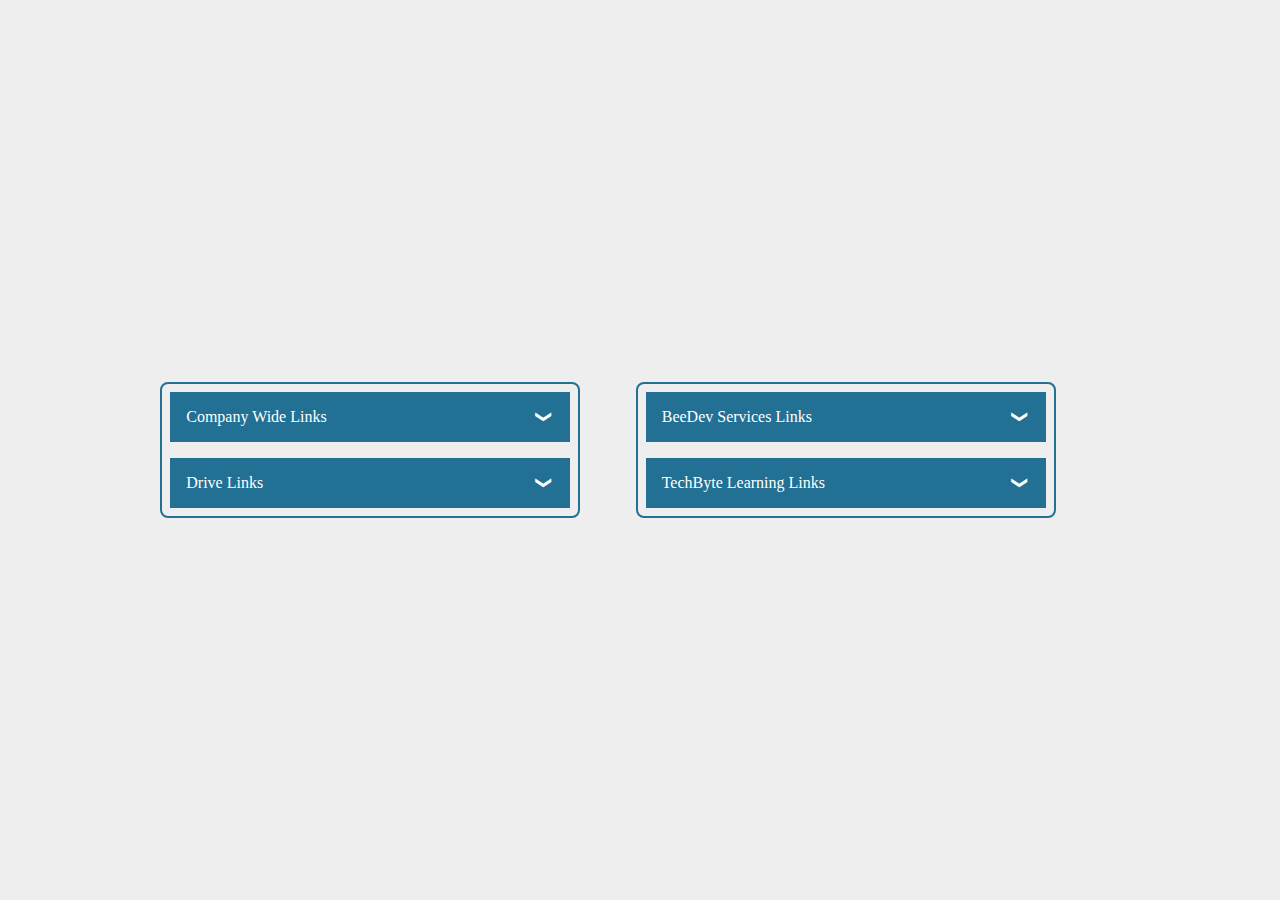
==== index.html @ 26662926 "saving" ====
<!DOCTYPE html>
<html lang="en">
<head>
    <meta charset="UTF-8">
    <meta name="viewport" content="width=device-width, initial-scale=1.0">
    <link rel="stylesheet" href="./static/css/styles.css">
    <title>BeeDev Company Links</title>
</head>
<body>
    <header></header>
    <main>
        <section class="accordion">
            <div class="tab">
                <input type="checkbox" name="accordion-1" id="cb1">
                <label for="cb1" class="tab__label">Company Wide Links</label>
                <div class="tab__content">
                    <ul>
                        <li><a href="https://techbyte-learning.bitrix24.com/" target="_blank">Bitrix</a></li>
                        <li><a href="https://github.com/BeeDevServices-BaseSites" target="_blank">Github Organization</a></li>
                    </ul>
                </div>
            </div>
            <div class="tab">
                <input type="checkbox" name="accordion-1" id="cb2">
                <label for="cb2" class="tab__label">Drive Links</label>
                <div class="tab__content">
                    <ul>
                        <li><a href="https://drive.google.com/drive/u/1/folders/1vUM4mhX7csKhqrYBjAZWLiWVoRfQo0PC" target="_blank">Main Drive Folder</a></li>
                        <li><a href="https://drive.google.com/drive/u/1/folders/1rVVO63seEFXnOHt6aiZv67fKyHgxiEE5">Meeting Notes Folder</a>
                            <ul>
                                <li><a href="https://docs.google.com/document/d/1Jck_j_bqDpCzRBbj1lOlqrwaMRHxx9ataK7NER4JQNc/edit#heading=h.9j9sgapn5xjs" target="_blank">Feb 2024 Doc</a></li>
                            </ul>
                        </li>
                        <li><a href="">Curriculum Folder</a></li>
                    </ul>
                </div>
            </div>
            
        </section>
        <section class="accordion">
            <div class="tab">
                <input type="checkbox" name="accordion-1" id="cb3">
                <label for="cb3" class="tab__label">BeeDev Services Links</label>
                <div class="tab__content">
                    <ul>
                        <li><a href="https://beedev-services.com" target="_blank">Main Site</a></li>
                        <li><a href="https://dev.beedev-services.com" target="_blank">Main Site - Dev</a></li>
                    </ul>
                </div>
            </div>
            <div class="tab">
                <input type="checkbox" name="accordion-1" id="cb4">
                <label for="cb4" class="tab__label">TechByte Learning Links</label>
                <div class="tab__content">
                    <ul>
                        <li><a href="https://techbyte-learning.com" target="_blank">Main site</a></li>
                        <li><a href="https://learn.techbyte-learning.com" target="_blank">Learn Platform</a></li>
                        <li><a href="https://dev.techbyte-learning.com" target="_blank">Main site - Dev</a></li>
                        <li><a href="https://dev-learn.techbyte-learning.com" target="_blank">Learn Platform - Dev</a></li>
                    </ul>
                </div>
            </div>
        </section>
    </main>
    <footer></footer>
</body>
</html>
---- static/css/styles.css ----
:root {
  --primary: #227093;
  --secondary: #ff5252;
  --background: #eee;
  --highlight: #ffda79;
  /* Theme color */
  --theme: var(--primary);
}
*,
*::before,
*::after {
  box-sizing: border-box;
}
body {
  display: grid;
  place-content: center;
  grid-template-columns: repeat(auto-fit, min(100%, 30rem));
  min-height: 100vh;
  place-items: start;
  gap: 1rem;
  margin: 0;
  padding: 1rem;
  color: var(--primary);
  background: var(--background);
}
/* Core styles/functionality */
.tab input {
  position: absolute;
  opacity: 0;
  z-index: -1;
}
.tab__content {
  max-height: 0;
  overflow: hidden;
  transition: all 0.35s;
}
.tab input:checked ~ .tab__content {
  max-height: 10rem;
}
/* Visual styles */
.accordion {
  color: var(--theme);
  border: 2px solid;
  border-radius: 0.5rem;
  overflow: hidden;
}
.tab__label,
.tab__close {
  display: flex;
  color: white;
  background: var(--theme);
  cursor: pointer;
}
.tab__label {
  justify-content: space-between;
  padding: 1rem;
}
.tab__label::after {
  content: "\276F";
  width: 1em;
  height: 1em;
  text-align: center;
  transform: rotate(90deg);
  transition: all 0.35s;
}
.tab input:checked + .tab__label::after {
  transform: rotate(270deg);
}
.tab__content p {
  margin: 0;
  padding: 1rem;
}
.tab__close {
  justify-content: flex-end;
  padding: 0.5rem 1rem;
  font-size: 0.75rem;
}
.accordion--radio {
  --theme: var(--secondary);
}
/* Arrow animation */
.tab input:not(:checked) + .tab__label:hover::after {
  animation: bounce 0.5s infinite;
}
@keyframes bounce {
  25% {
    transform: rotate(90deg) translate(0.25rem);
  }
  75% {
    transform: rotate(90deg) translate(-0.25rem);
  }
}
body {
  display: flex;
  flex-direction: row;
  justify-content: center;
  align-items: center;
  width: 95%;
}
body main {
  display: flex;
  flex-direction: row;
  justify-content: center;
  align-items: center;
  width: 85%;
  justify-content: space-evenly;
}
body main .accordion .tab {
  padding: 0.5em;
}
body main .accordion .tab .tab__label {
  padding: 1em;
  width: 400px;
}
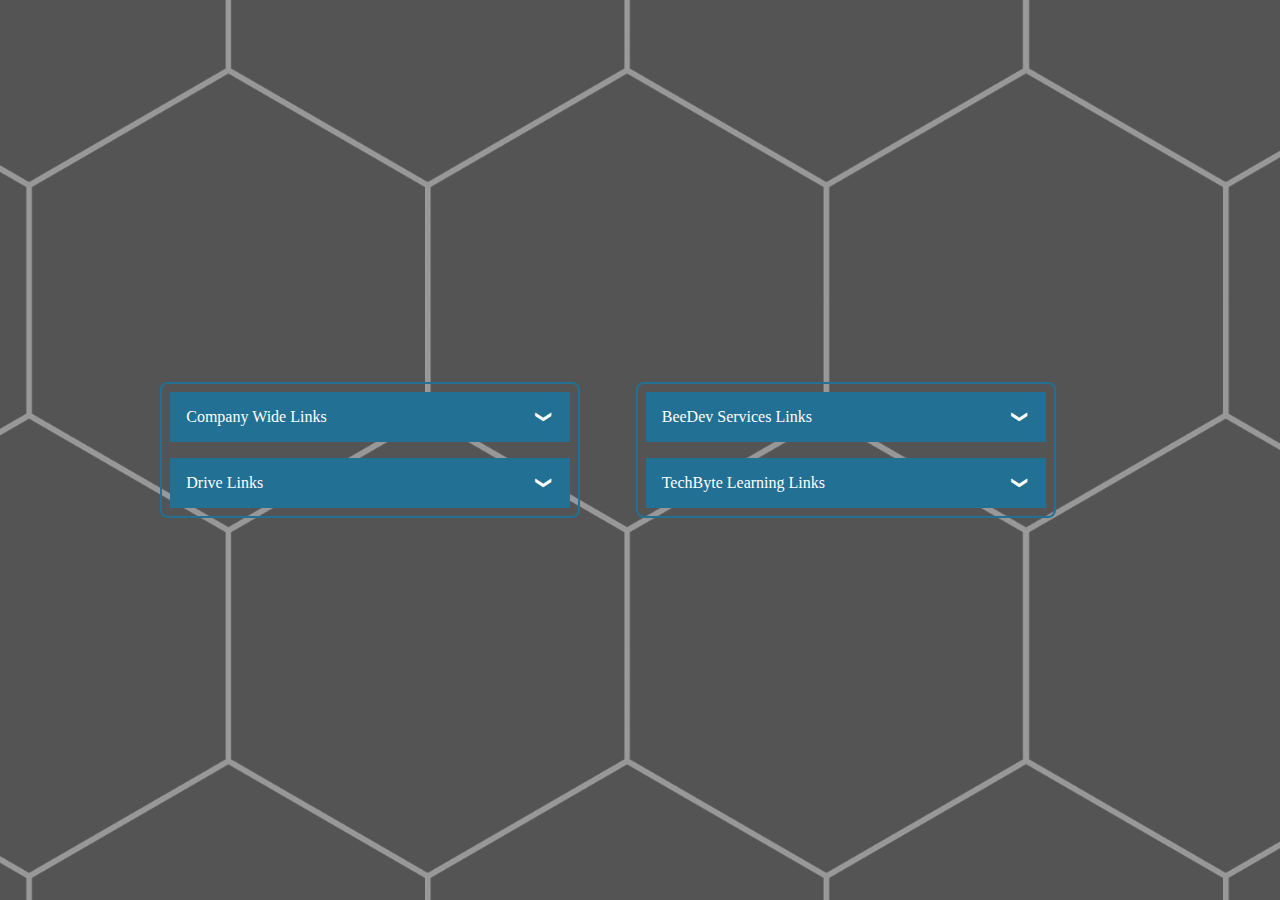
==== commit cb2c086f: "saving" ====
--- a/index.html
+++ b/index.html
@@ -7,7 +7,8 @@
     <title>BeeDev Company Links</title>
 </head>
 <body>
-    <header></header>
+    <header>
+    </header>
     <main>
         <section class="accordion">
             <div class="tab">
@@ -25,17 +26,24 @@
                 <label for="cb2" class="tab__label">Drive Links</label>
                 <div class="tab__content">
                     <ul>
-                        <li><a href="https://drive.google.com/drive/u/1/folders/1vUM4mhX7csKhqrYBjAZWLiWVoRfQo0PC" target="_blank">Main Drive Folder</a></li>
-                        <li><a href="https://drive.google.com/drive/u/1/folders/1rVVO63seEFXnOHt6aiZv67fKyHgxiEE5">Meeting Notes Folder</a>
+                        <li><a href="https://docs.google.com/spreadsheets/d/1R7n6c9QQi1v6qWBQRM7-B9UxgtP4N1H1BXinCqRx9sc/edit?usp=sharing" target="_blank">Main Drive Folder</a></li>
+                        <li><a href="" target="_blank">TechByte Learning</a>
                             <ul>
-                                <li><a href="https://docs.google.com/document/d/1Jck_j_bqDpCzRBbj1lOlqrwaMRHxx9ataK7NER4JQNc/edit#heading=h.9j9sgapn5xjs" target="_blank">Feb 2024 Doc</a></li>
+                                <li><a href="https://drive.google.com/drive/u/1/folders/1rVVO63seEFXnOHt6aiZv67fKyHgxiEE5">Meeting Notes Folder</a>
+                                    <ul>
+                                        <li><a href="https://docs.google.com/document/d/1Jck_j_bqDpCzRBbj1lOlqrwaMRHxx9ataK7NER4JQNc/edit#heading=h.9j9sgapn5xjs" target="_blank">Feb 2024 Doc</a></li>
+                                    </ul>
+                                <li><a href="">Curriculum Folder</a></li>   
                             </ul>
                         </li>
-                        <li><a href="">Curriculum Folder</a></li>
+                        <li><a href="https://drive.google.com/drive/u/1/folders/1yiSA6LbEZHasmAvYEtd2gKLCdMxgpeDZ" target="_blank">BeeDev Services</a>
+                            <ul>
+                                <li></li>
+                            </ul>
+                        </li>
                     </ul>
                 </div>
             </div>
-            
         </section>
         <section class="accordion">
             <div class="tab">
--- a/static/css/styles.css
+++ b/static/css/styles.css
@@ -96,6 +96,9 @@
   justify-content: center;
   align-items: center;
   width: 95%;
+  background-image: url('../imgs/hex.png');
+  background-repeat: no-repeat;
+  background-size: cover;
 }
 body main {
   display: flex;
@@ -105,6 +108,9 @@
   width: 85%;
   justify-content: space-evenly;
 }
+body main .accordion {
+  z-index: 10;
+}
 body main .accordion .tab {
   padding: 0.5em;
 }
